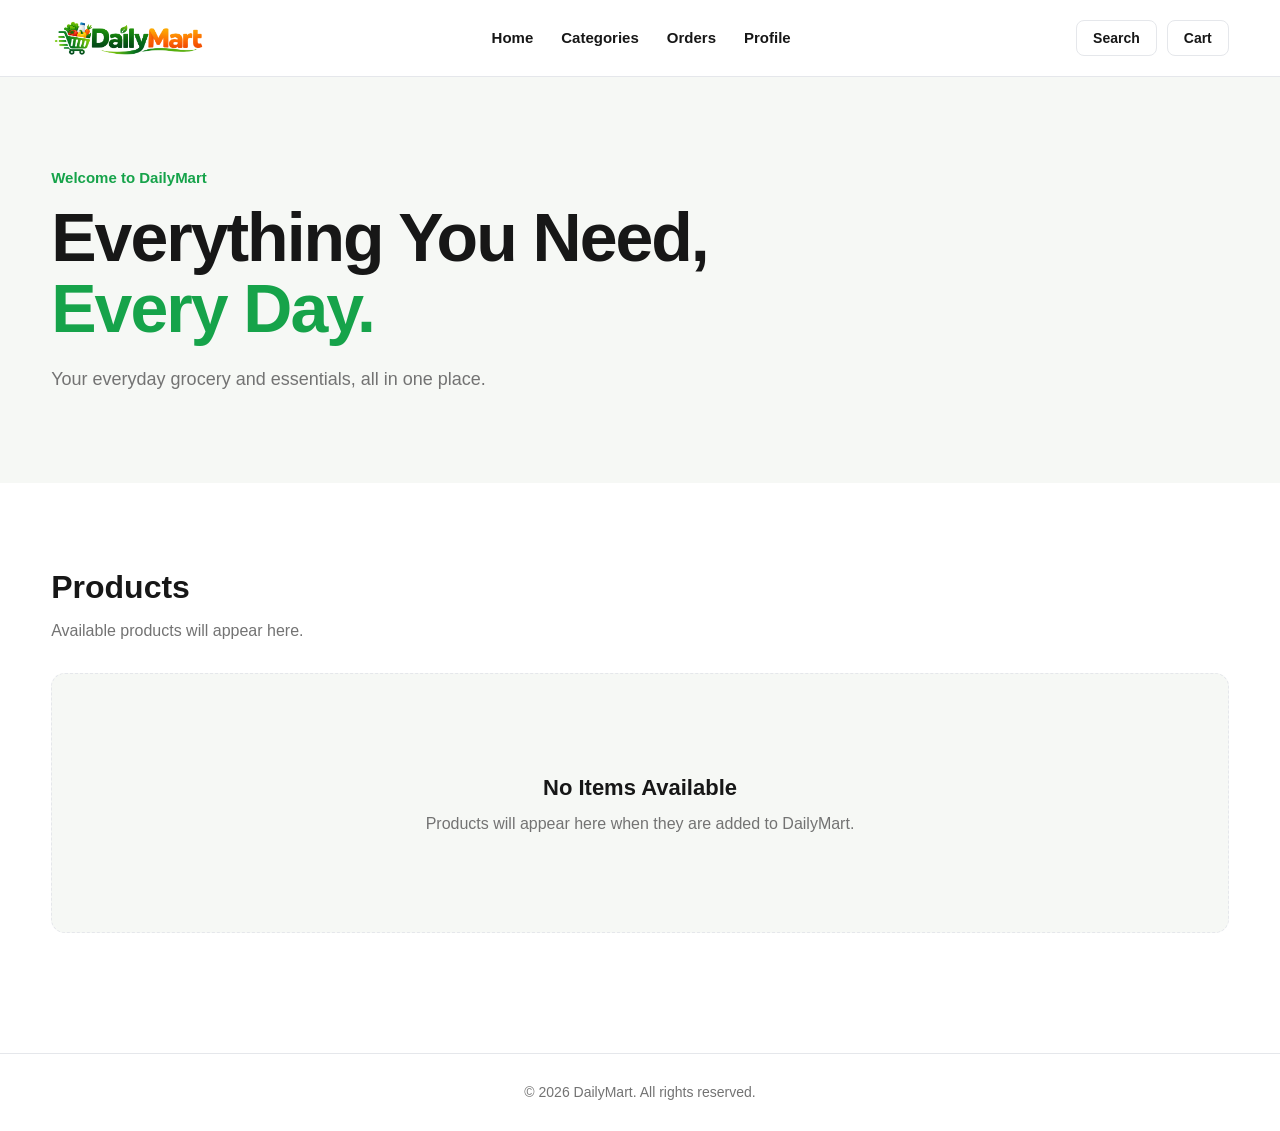
==== index.html @ ce4be742 "Day 1 Part 1 - DailyMart customer frontend setup" ====
<!DOCTYPE html>
<html lang="en">

<head>

    <meta charset="UTF-8">

    <meta
        name="viewport"
        content="width=device-width, initial-scale=1.0"
    >

    <meta
        name="description"
        content="DailyMart - Your daily grocery and essentials store."
    >

    <title>DailyMart</title>

    <link rel="stylesheet" href="css/style.css">

</head>

<body>

    <!-- HEADER -->

    <header class="site-header">

        <div class="container header-container">

            <a
                href="index.html"
                class="logo-link"
                aria-label="DailyMart Home"
            >

                <img
                    src="assets/images/dailymart-logo.png"
                    alt="DailyMart"
                    class="logo-image"
                >

            </a>


            <nav
                class="main-navigation"
                aria-label="Main Navigation"
            >

                <a href="index.html">Home</a>

                <a href="#">Categories</a>

                <a href="#">Orders</a>

                <a href="#">Profile</a>

            </nav>


            <div class="header-actions">

                <button
                    type="button"
                    class="header-button"
                >
                    Search
                </button>


                <button
                    type="button"
                    class="header-button"
                >
                    Cart
                </button>

            </div>

        </div>

    </header>


    <!-- MAIN -->

    <main>

        <section class="welcome-section">

            <div class="container welcome-content">

                <p class="welcome-label">
                    Welcome to DailyMart
                </p>


                <h1>

                    Everything You Need,

                    <span>
                        Every Day.
                    </span>

                </h1>


                <p class="welcome-text">

                    Your everyday grocery and essentials,
                    all in one place.

                </p>

            </div>

        </section>


        <!-- PRODUCTS -->

        <section class="products-section">

            <div class="container">

                <div class="section-heading">

                    <h2>
                        Products
                    </h2>

                    <p>
                        Available products will appear here.
                    </p>

                </div>


                <div class="empty-products">

                    <h3>
                        No Items Available
                    </h3>


                    <p>

                        Products will appear here
                        when they are added to DailyMart.

                    </p>

                </div>

            </div>

        </section>

    </main>


    <!-- FOOTER -->

    <footer class="site-footer">

        <div class="container">

            <p>
                © 2026 DailyMart. All rights reserved.
            </p>

        </div>

    </footer>


    <script src="js/main.js"></script>

</body>

</html>
---- css/style.css ----
/* =========================================
   DAILYMart
   CUSTOMER FRONTEND
   DAY 1 - PART 1
========================================= */


/* RESET */

* {
    margin: 0;
    padding: 0;
    box-sizing: border-box;
}


/* ROOT */

:root {

    --primary-color: #16a34a;

    --primary-dark: #15803d;

    --text-color: #171717;

    --secondary-text: #737373;

    --background-color: #ffffff;

    --light-background: #f6f8f5;

    --border-color: #e5e7eb;

    --white: #ffffff;

}


/* BODY */

body {

    font-family:
        Arial,
        Helvetica,
        sans-serif;

    background:
        var(--background-color);

    color:
        var(--text-color);

    line-height: 1.5;

}


/* CONTAINER */

.container {

    width: min(1200px, 92%);

    margin: 0 auto;

}


/* HEADER */

.site-header {

    width: 100%;

    background:
        var(--white);

    border-bottom:
        1px solid
        var(--border-color);

}


.header-container {

    min-height: 76px;

    display: flex;

    align-items: center;

    justify-content: space-between;

    gap: 30px;

}


/* LOGO */

.logo-link {

    display: flex;

    align-items: center;

    text-decoration: none;

}


.logo-image {

    display: block;

    width: 155px;

    height: auto;

    max-height: 52px;

    object-fit: contain;

}


/* NAVIGATION */

.main-navigation {

    display: flex;

    align-items: center;

    gap: 28px;

}


.main-navigation a {

    color:
        var(--text-color);

    text-decoration: none;

    font-size: 15px;

    font-weight: 600;

    transition:
        color 0.2s ease;

}


.main-navigation a:hover {

    color:
        var(--primary-color);

}


/* HEADER ACTIONS */

.header-actions {

    display: flex;

    align-items: center;

    gap: 10px;

}


.header-button {

    border:
        1px solid
        var(--border-color);

    background:
        var(--white);

    color:
        var(--text-color);

    padding:
        9px 16px;

    border-radius: 8px;

    font-size: 14px;

    font-weight: 600;

    cursor: pointer;

}


.header-button:hover {

    border-color:
        var(--primary-color);

    color:
        var(--primary-color);

}


/* WELCOME */

.welcome-section {

    background:
        var(--light-background);

    padding:
        90px 0;

}


.welcome-content {

    display: flex;

    flex-direction: column;

    align-items: flex-start;

}


.welcome-label {

    color:
        var(--primary-color);

    font-size: 15px;

    font-weight: 700;

    margin-bottom: 12px;

}


.welcome-section h1 {

    max-width: 760px;

    font-size:
        clamp(38px, 6vw, 68px);

    line-height: 1.05;

    letter-spacing: -2px;

    margin-bottom: 22px;

}


.welcome-section h1 span {

    color:
        var(--primary-color);

}


.welcome-text {

    max-width: 600px;

    color:
        var(--secondary-text);

    font-size: 18px;

}


/* PRODUCTS */

.products-section {

    padding:
        80px 0;

}


.section-heading {

    margin-bottom: 30px;

}


.section-heading h2 {

    font-size: 32px;

    margin-bottom: 8px;

}


.section-heading p {

    color:
        var(--secondary-text);

}


/* EMPTY PRODUCTS */

.empty-products {

    min-height: 260px;

    display: flex;

    flex-direction: column;

    align-items: center;

    justify-content: center;

    text-align: center;

    border:
        1px dashed
        var(--border-color);

    border-radius: 14px;

    background:
        var(--light-background);

    padding: 40px;

}


.empty-products h3 {

    font-size: 22px;

    margin-bottom: 8px;

}


.empty-products p {

    color:
        var(--secondary-text);

    max-width: 500px;

}


/* FOOTER */

.site-footer {

    margin-top: 40px;

    padding:
        28px 0;

    border-top:
        1px solid
        var(--border-color);

    text-align: center;

    color:
        var(--secondary-text);

    font-size: 14px;

}


/* TABLET */

@media (max-width: 800px) {

    .header-container {

        flex-wrap: wrap;

        padding:
            14px 0;

    }


    .main-navigation {

        order: 3;

        width: 100%;

        justify-content: center;

        gap: 20px;

    }


    .welcome-section {

        padding:
            65px 0;

    }


    .welcome-section h1 {

        letter-spacing: -1px;

    }

}


/* MOBILE */

@media (max-width: 500px) {

    .header-container {

        gap: 15px;

    }


    .logo-image {

        width: 125px;

        max-height: 45px;

    }


    .header-actions {

        gap: 6px;

    }


    .header-button {

        padding:
            8px 11px;

    }


    .main-navigation {

        gap: 14px;

        justify-content:
            flex-start;

        overflow-x: auto;

    }


    .main-navigation a {

        font-size: 14px;

        white-space: nowrap;

    }


    .welcome-section {

        padding:
            55px 0;

    }


    .welcome-section h1 {

        font-size: 40px;

    }


    .welcome-text {

        font-size: 16px;

    }


    .products-section {

        padding:
            55px 0;

    }

}
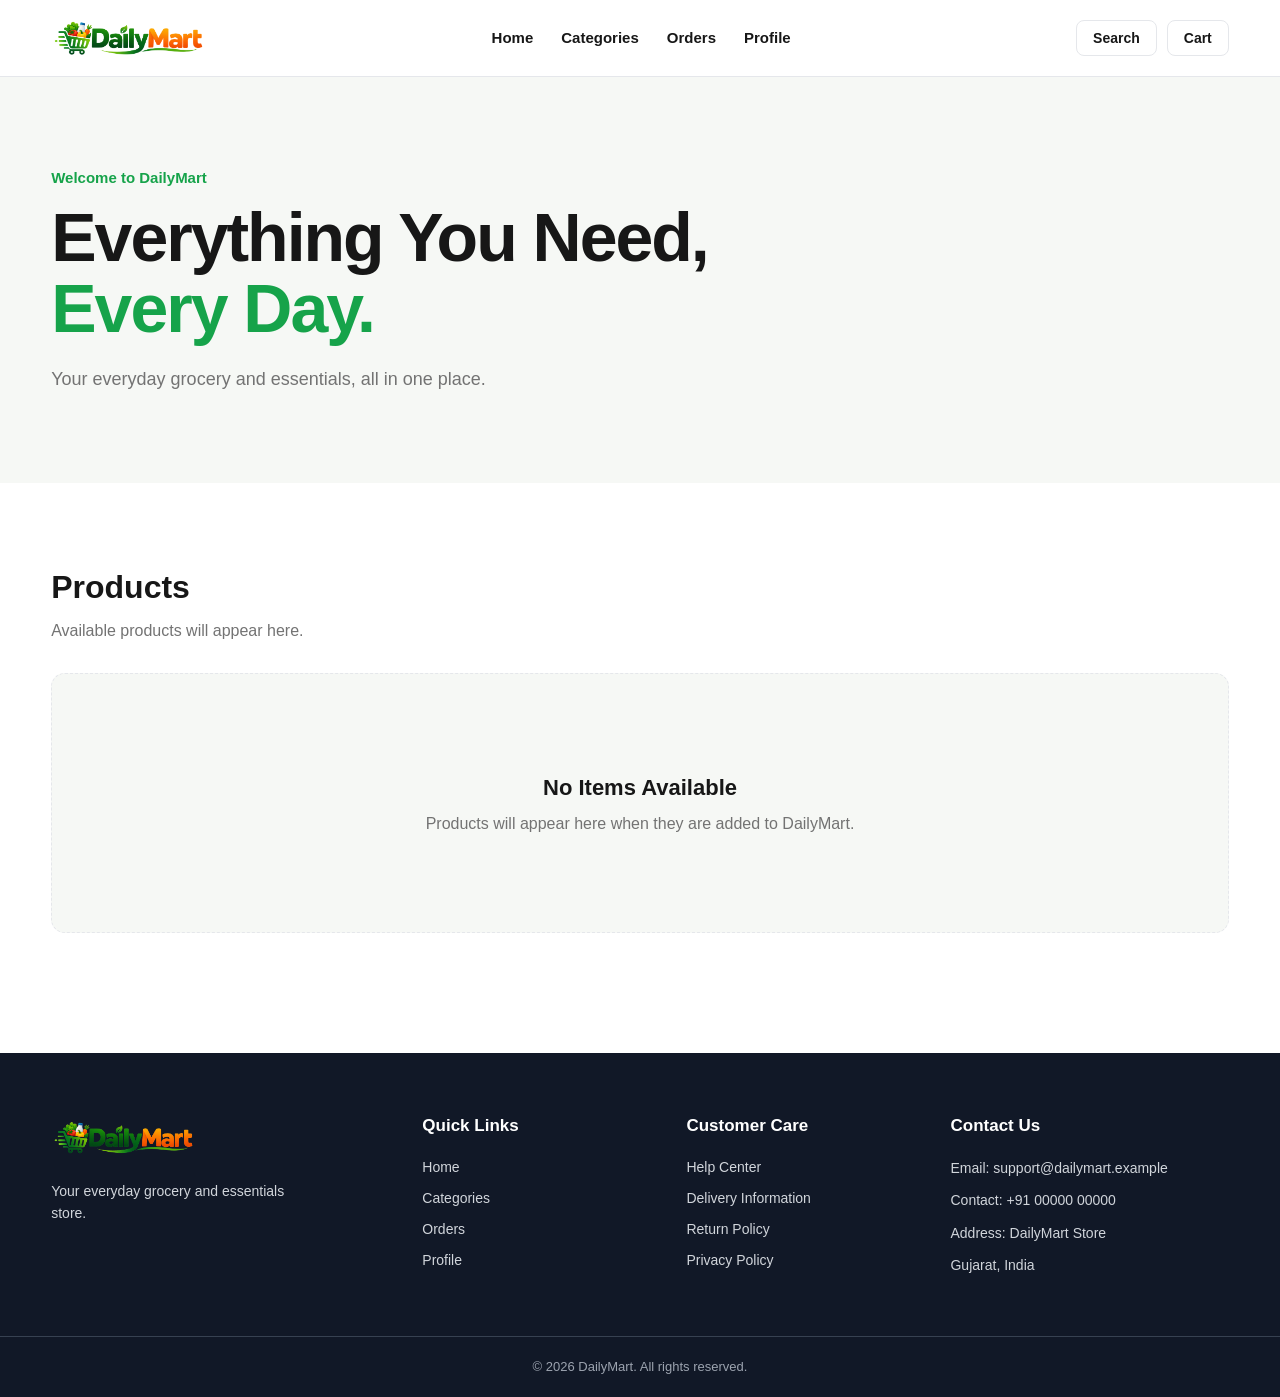
==== commit 0d0dc7e8: "Day 1 Part 2 - Common header and footer" ====
--- a/index.html
+++ b/index.html
@@ -23,11 +23,15 @@
 
 <body>
 
-    <!-- HEADER -->
+    <!-- =================================
+         HEADER
+    ================================== -->
 
     <header class="site-header">
 
         <div class="container header-container">
+
+            <!-- DailyMart Logo -->
 
             <a
                 href="index.html"
@@ -44,21 +48,33 @@
             </a>
 
 
+            <!-- Navigation -->
+
             <nav
                 class="main-navigation"
                 aria-label="Main Navigation"
             >
 
-                <a href="index.html">Home</a>
-
-                <a href="#">Categories</a>
-
-                <a href="#">Orders</a>
-
-                <a href="#">Profile</a>
+                <a href="index.html">
+                    Home
+                </a>
+
+                <a href="#">
+                    Categories
+                </a>
+
+                <a href="#">
+                    Orders
+                </a>
+
+                <a href="#">
+                    Profile
+                </a>
 
             </nav>
 
+
+            <!-- Header Actions -->
 
             <div class="header-actions">
 
@@ -84,9 +100,13 @@
     </header>
 
 
-    <!-- MAIN -->
+    <!-- =================================
+         MAIN CONTENT
+    ================================== -->
 
     <main>
+
+        <!-- Welcome Section -->
 
         <section class="welcome-section">
 
@@ -120,7 +140,7 @@
         </section>
 
 
-        <!-- PRODUCTS -->
+        <!-- Products Section -->
 
         <section class="products-section">
 
@@ -139,6 +159,8 @@
                 </div>
 
 
+                <!-- Empty Product State -->
+
                 <div class="empty-products">
 
                     <h3>
@@ -162,18 +184,156 @@
     </main>
 
 
-    <!-- FOOTER -->
+    <!-- =================================
+         FOOTER
+    ================================== -->
 
     <footer class="site-footer">
 
-        <div class="container">
-
-            <p>
-                © 2026 DailyMart. All rights reserved.
-            </p>
+        <div class="container footer-container">
+
+
+            <!-- Footer Brand -->
+
+            <div class="footer-brand">
+
+                <a
+                    href="index.html"
+                    class="footer-logo-link"
+                >
+
+                    <img
+                        src="assets/images/dailymart-logo.png"
+                        alt="DailyMart"
+                        class="footer-logo-image"
+                    >
+
+                </a>
+
+
+                <p>
+
+                    Your everyday grocery and
+                    essentials store.
+
+                </p>
+
+            </div>
+
+
+            <!-- Quick Links -->
+
+            <div class="footer-column">
+
+                <h3>
+                    Quick Links
+                </h3>
+
+
+                <a href="index.html">
+                    Home
+                </a>
+
+
+                <a href="#">
+                    Categories
+                </a>
+
+
+                <a href="#">
+                    Orders
+                </a>
+
+
+                <a href="#">
+                    Profile
+                </a>
+
+            </div>
+
+
+            <!-- Customer Care -->
+
+            <div class="footer-column">
+
+                <h3>
+                    Customer Care
+                </h3>
+
+
+                <a href="#">
+                    Help Center
+                </a>
+
+
+                <a href="#">
+                    Delivery Information
+                </a>
+
+
+                <a href="#">
+                    Return Policy
+                </a>
+
+
+                <a href="#">
+                    Privacy Policy
+                </a>
+
+            </div>
+
+
+            <!-- Contact -->
+
+            <div class="footer-column">
+
+                <h3>
+                    Contact Us
+                </h3>
+
+
+                <p>
+                    Email:
+                    support@dailymart.example
+                </p>
+
+
+                <p>
+                    Contact:
+                    +91 00000 00000
+                </p>
+
+
+                <p>
+                    Address:
+                    DailyMart Store
+                </p>
+
+
+                <p>
+                    Gujarat, India
+                </p>
+
+            </div>
 
         </div>
 
+
+        <!-- Footer Bottom -->
+
+        <div class="footer-bottom">
+
+            <div class="container">
+
+                <p>
+                    © 2026 DailyMart.
+                    All rights reserved.
+                </p>
+
+            </div>
+
+        </div>
+
     </footer>
 
 
--- a/css/style.css
+++ b/css/style.css
@@ -1,11 +1,13 @@
 /* =========================================
    DAILYMart
    CUSTOMER FRONTEND
-   DAY 1 - PART 1
-========================================= */
-
-
-/* RESET */
+   DAY 1 - PART 2
+========================================= */
+
+
+/* =========================================
+   RESET
+========================================= */
 
 * {
     margin: 0;
@@ -14,7 +16,9 @@
 }
 
 
-/* ROOT */
+/* =========================================
+   ROOT VARIABLES
+========================================= */
 
 :root {
 
@@ -34,10 +38,18 @@
 
     --white: #ffffff;
 
-}
-
-
-/* BODY */
+    --footer-background: #111827;
+
+    --footer-text: #d1d5db;
+
+    --footer-border: #374151;
+
+}
+
+
+/* =========================================
+   BODY
+========================================= */
 
 body {
 
@@ -57,7 +69,9 @@
 }
 
 
-/* CONTAINER */
+/* =========================================
+   CONTAINER
+========================================= */
 
 .container {
 
@@ -68,7 +82,9 @@
 }
 
 
-/* HEADER */
+/* =========================================
+   HEADER
+========================================= */
 
 .site-header {
 
@@ -99,7 +115,9 @@
 }
 
 
-/* LOGO */
+/* =========================================
+   HEADER LOGO
+========================================= */
 
 .logo-link {
 
@@ -127,7 +145,9 @@
 }
 
 
-/* NAVIGATION */
+/* =========================================
+   NAVIGATION
+========================================= */
 
 .main-navigation {
 
@@ -165,7 +185,9 @@
 }
 
 
-/* HEADER ACTIONS */
+/* =========================================
+   HEADER ACTIONS
+========================================= */
 
 .header-actions {
 
@@ -193,13 +215,20 @@
     padding:
         9px 16px;
 
-    border-radius: 8px;
-
-    font-size: 14px;
-
-    font-weight: 600;
-
-    cursor: pointer;
+    border-radius:
+        8px;
+
+    font-size:
+        14px;
+
+    font-weight:
+        600;
+
+    cursor:
+        pointer;
+
+    transition:
+        0.2s ease;
 
 }
 
@@ -215,7 +244,9 @@
 }
 
 
-/* WELCOME */
+/* =========================================
+   WELCOME SECTION
+========================================= */
 
 .welcome-section {
 
@@ -230,11 +261,14 @@
 
 .welcome-content {
 
-    display: flex;
-
-    flex-direction: column;
-
-    align-items: flex-start;
+    display:
+        flex;
+
+    flex-direction:
+        column;
+
+    align-items:
+        flex-start;
 
 }
 
@@ -244,27 +278,34 @@
     color:
         var(--primary-color);
 
-    font-size: 15px;
-
-    font-weight: 700;
-
-    margin-bottom: 12px;
+    font-size:
+        15px;
+
+    font-weight:
+        700;
+
+    margin-bottom:
+        12px;
 
 }
 
 
 .welcome-section h1 {
 
-    max-width: 760px;
+    max-width:
+        760px;
 
     font-size:
         clamp(38px, 6vw, 68px);
 
-    line-height: 1.05;
-
-    letter-spacing: -2px;
-
-    margin-bottom: 22px;
+    line-height:
+        1.05;
+
+    letter-spacing:
+        -2px;
+
+    margin-bottom:
+        22px;
 
 }
 
@@ -279,17 +320,21 @@
 
 .welcome-text {
 
-    max-width: 600px;
+    max-width:
+        600px;
 
     color:
         var(--secondary-text);
 
-    font-size: 18px;
-
-}
-
-
-/* PRODUCTS */
+    font-size:
+        18px;
+
+}
+
+
+/* =========================================
+   PRODUCTS SECTION
+========================================= */
 
 .products-section {
 
@@ -301,16 +346,19 @@
 
 .section-heading {
 
-    margin-bottom: 30px;
+    margin-bottom:
+        30px;
 
 }
 
 
 .section-heading h2 {
 
-    font-size: 32px;
-
-    margin-bottom: 8px;
+    font-size:
+        32px;
+
+    margin-bottom:
+        8px;
 
 }
 
@@ -323,41 +371,53 @@
 }
 
 
-/* EMPTY PRODUCTS */
+/* =========================================
+   EMPTY PRODUCTS
+========================================= */
 
 .empty-products {
 
-    min-height: 260px;
-
-    display: flex;
-
-    flex-direction: column;
-
-    align-items: center;
-
-    justify-content: center;
-
-    text-align: center;
+    min-height:
+        260px;
+
+    display:
+        flex;
+
+    flex-direction:
+        column;
+
+    align-items:
+        center;
+
+    justify-content:
+        center;
+
+    text-align:
+        center;
 
     border:
         1px dashed
         var(--border-color);
 
-    border-radius: 14px;
+    border-radius:
+        14px;
 
     background:
         var(--light-background);
 
-    padding: 40px;
+    padding:
+        40px;
 
 }
 
 
 .empty-products h3 {
 
-    font-size: 22px;
-
-    margin-bottom: 8px;
+    font-size:
+        22px;
+
+    margin-bottom:
+        8px;
 
 }
 
@@ -367,41 +427,244 @@
     color:
         var(--secondary-text);
 
-    max-width: 500px;
-
-}
-
-
-/* FOOTER */
+    max-width:
+        500px;
+
+}
+
+
+/* =========================================
+   FOOTER
+========================================= */
 
 .site-footer {
 
-    margin-top: 40px;
+    margin-top:
+        40px;
+
+    background:
+        var(--footer-background);
+
+    color:
+        var(--white);
+
+}
+
+
+/* =========================================
+   FOOTER MAIN
+========================================= */
+
+.footer-container {
+
+    display:
+        grid;
+
+    grid-template-columns:
+        1.5fr 1fr 1fr 1.3fr;
+
+    gap:
+        50px;
 
     padding:
-        28px 0;
+        60px 0;
+
+}
+
+
+/* =========================================
+   FOOTER BRAND
+========================================= */
+
+.footer-brand {
+
+    display:
+        flex;
+
+    flex-direction:
+        column;
+
+    align-items:
+        flex-start;
+
+}
+
+
+.footer-logo-link {
+
+    display:
+        inline-flex;
+
+    margin-bottom:
+        18px;
+
+}
+
+
+.footer-logo-image {
+
+    width:
+        145px;
+
+    height:
+        auto;
+
+    max-height:
+        52px;
+
+    object-fit:
+        contain;
+
+}
+
+
+.footer-brand p {
+
+    max-width:
+        270px;
+
+    color:
+        var(--footer-text);
+
+    font-size:
+        14px;
+
+    line-height:
+        1.6;
+
+}
+
+
+/* =========================================
+   FOOTER COLUMNS
+========================================= */
+
+.footer-column {
+
+    display:
+        flex;
+
+    flex-direction:
+        column;
+
+    align-items:
+        flex-start;
+
+    gap:
+        10px;
+
+}
+
+
+.footer-column h3 {
+
+    font-size:
+        17px;
+
+    margin-bottom:
+        8px;
+
+}
+
+
+.footer-column a {
+
+    color:
+        var(--footer-text);
+
+    text-decoration:
+        none;
+
+    font-size:
+        14px;
+
+    transition:
+        color 0.2s ease;
+
+}
+
+
+.footer-column a:hover {
+
+    color:
+        var(--white);
+
+}
+
+
+.footer-column p {
+
+    color:
+        var(--footer-text);
+
+    font-size:
+        14px;
+
+    line-height:
+        1.6;
+
+}
+
+
+/* =========================================
+   FOOTER BOTTOM
+========================================= */
+
+.footer-bottom {
 
     border-top:
         1px solid
-        var(--border-color);
-
-    text-align: center;
-
-    color:
-        var(--secondary-text);
-
-    font-size: 14px;
-
-}
-
-
-/* TABLET */
+        var(--footer-border);
+
+    padding:
+        20px 0;
+
+}
+
+
+.footer-bottom p {
+
+    color:
+        #9ca3af;
+
+    font-size:
+        13px;
+
+    text-align:
+        center;
+
+}
+
+
+/* =========================================
+   TABLET FOOTER
+========================================= */
+
+@media (max-width: 900px) {
+
+    .footer-container {
+
+        grid-template-columns:
+            1fr 1fr;
+
+        gap:
+            40px;
+
+    }
+
+}
+
+
+/* =========================================
+   TABLET HEADER
+========================================= */
 
 @media (max-width: 800px) {
 
     .header-container {
 
-        flex-wrap: wrap;
+        flex-wrap:
+            wrap;
 
         padding:
             14px 0;
@@ -411,13 +674,17 @@
 
     .main-navigation {
 
-        order: 3;
-
-        width: 100%;
-
-        justify-content: center;
-
-        gap: 20px;
+        order:
+            3;
+
+        width:
+            100%;
+
+        justify-content:
+            center;
+
+        gap:
+            20px;
 
     }
 
@@ -432,36 +699,43 @@
 
     .welcome-section h1 {
 
-        letter-spacing: -1px;
-
-    }
-
-}
-
-
-/* MOBILE */
+        letter-spacing:
+            -1px;
+
+    }
+
+}
+
+
+/* =========================================
+   MOBILE
+========================================= */
 
 @media (max-width: 500px) {
 
     .header-container {
 
-        gap: 15px;
+        gap:
+            15px;
 
     }
 
 
     .logo-image {
 
-        width: 125px;
-
-        max-height: 45px;
+        width:
+            125px;
+
+        max-height:
+            45px;
 
     }
 
 
     .header-actions {
 
-        gap: 6px;
+        gap:
+            6px;
 
     }
 
@@ -476,21 +750,25 @@
 
     .main-navigation {
 
-        gap: 14px;
+        gap:
+            14px;
 
         justify-content:
             flex-start;
 
-        overflow-x: auto;
+        overflow-x:
+            auto;
 
     }
 
 
     .main-navigation a {
 
-        font-size: 14px;
-
-        white-space: nowrap;
+        font-size:
+            14px;
+
+        white-space:
+            nowrap;
 
     }
 
@@ -505,14 +783,16 @@
 
     .welcome-section h1 {
 
-        font-size: 40px;
+        font-size:
+            40px;
 
     }
 
 
     .welcome-text {
 
-        font-size: 16px;
+        font-size:
+            16px;
 
     }
 
@@ -524,4 +804,18 @@
 
     }
 
+
+    .footer-container {
+
+        grid-template-columns:
+            1fr;
+
+        gap:
+            35px;
+
+        padding:
+            45px 0;
+
+    }
+
 }
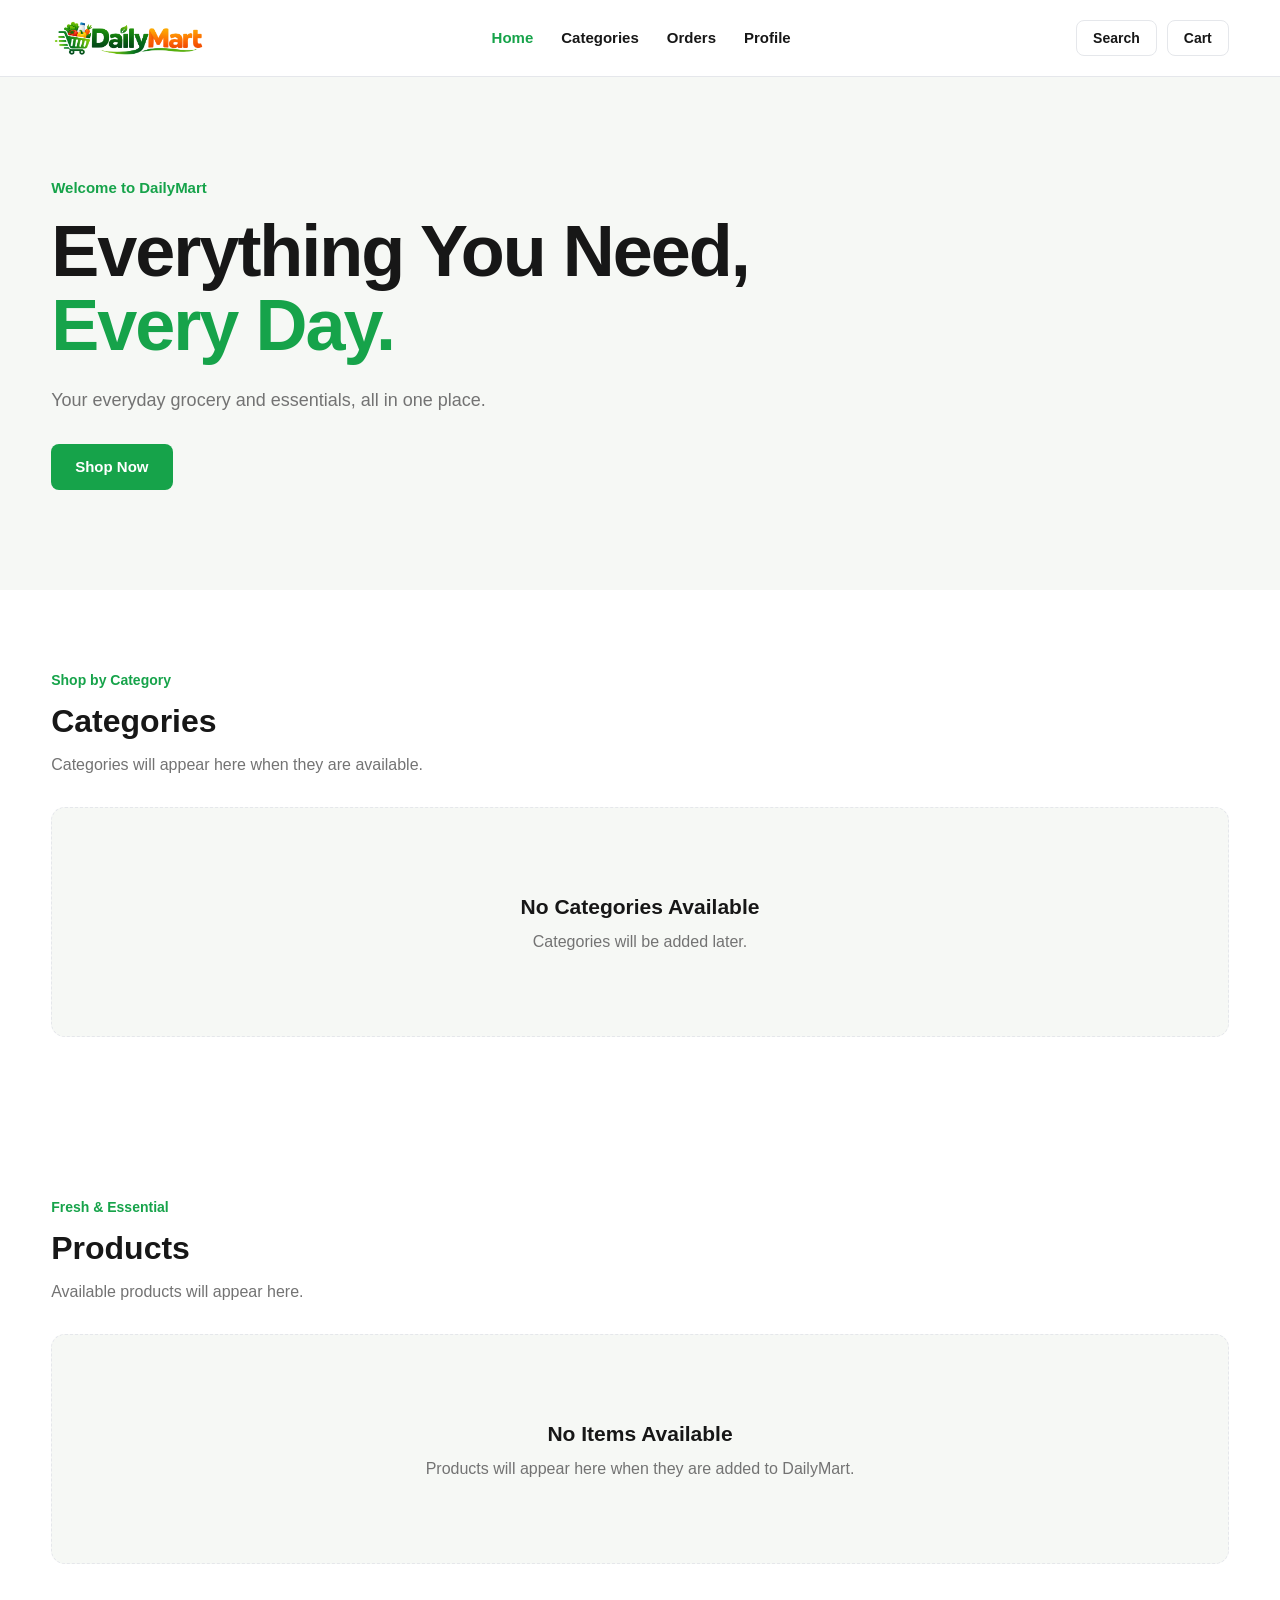
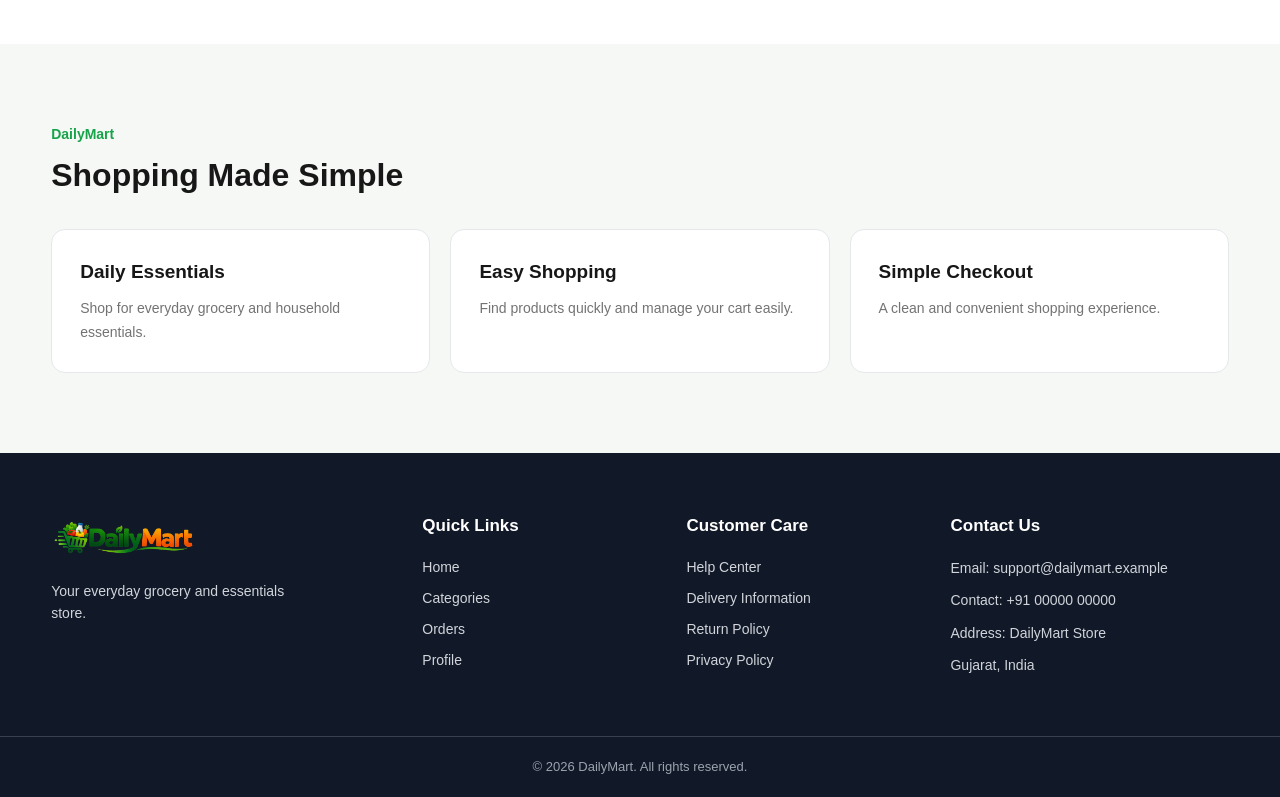
==== commit 213679ea: "Day 1 Part 3 - DailyMart homepage foundation" ====
--- a/index.html
+++ b/index.html
@@ -30,8 +30,6 @@
     <header class="site-header">
 
         <div class="container header-container">
-
-            <!-- DailyMart Logo -->
 
             <a
                 href="index.html"
@@ -48,14 +46,15 @@
             </a>
 
 
-            <!-- Navigation -->
-
             <nav
                 class="main-navigation"
                 aria-label="Main Navigation"
             >
 
-                <a href="index.html">
+                <a
+                    href="index.html"
+                    class="active"
+                >
                     Home
                 </a>
 
@@ -73,8 +72,6 @@
 
             </nav>
 
-
-            <!-- Header Actions -->
 
             <div class="header-actions">
 
@@ -101,52 +98,123 @@
 
 
     <!-- =================================
-         MAIN CONTENT
+         MAIN
     ================================== -->
 
     <main>
 
-        <!-- Welcome Section -->
-
-        <section class="welcome-section">
-
-            <div class="container welcome-content">
-
-                <p class="welcome-label">
-                    Welcome to DailyMart
-                </p>
-
-
-                <h1>
-
-                    Everything You Need,
-
-                    <span>
-                        Every Day.
-                    </span>
-
-                </h1>
-
-
-                <p class="welcome-text">
-
-                    Your everyday grocery and essentials,
-                    all in one place.
-
-                </p>
+        <!-- HERO -->
+
+        <section class="hero-section">
+
+            <div class="container hero-container">
+
+                <div class="hero-content">
+
+                    <p class="hero-label">
+                        Welcome to DailyMart
+                    </p>
+
+
+                    <h1>
+
+                        Everything You Need,
+
+                        <span>
+                            Every Day.
+                        </span>
+
+                    </h1>
+
+
+                    <p class="hero-description">
+
+                        Your everyday grocery and essentials,
+                        all in one place.
+
+                    </p>
+
+
+                    <div class="hero-actions">
+
+                        <a
+                            href="#products"
+                            class="primary-button"
+                        >
+                            Shop Now
+                        </a>
+
+                    </div>
+
+                </div>
 
             </div>
 
         </section>
 
 
-        <!-- Products Section -->
-
-        <section class="products-section">
+        <!-- =================================
+             CATEGORIES
+        ================================== -->
+
+        <section
+            class="categories-section"
+            id="categories"
+        >
 
             <div class="container">
 
                 <div class="section-heading">
+
+                    <p class="section-label">
+                        Shop by Category
+                    </p>
+
+                    <h2>
+                        Categories
+                    </h2>
+
+                    <p>
+                        Categories will appear here
+                        when they are available.
+                    </p>
+
+                </div>
+
+
+                <div class="empty-section">
+
+                    <h3>
+                        No Categories Available
+                    </h3>
+
+                    <p>
+                        Categories will be added later.
+                    </p>
+
+                </div>
+
+            </div>
+
+        </section>
+
+
+        <!-- =================================
+             PRODUCTS
+        ================================== -->
+
+        <section
+            class="products-section"
+            id="products"
+        >
+
+            <div class="container">
+
+                <div class="section-heading">
+
+                    <p class="section-label">
+                        Fresh &amp; Essential
+                    </p>
 
                     <h2>
                         Products
@@ -159,21 +227,87 @@
                 </div>
 
 
-                <!-- Empty Product State -->
-
-                <div class="empty-products">
+                <div class="empty-section">
 
                     <h3>
                         No Items Available
                     </h3>
 
-
                     <p>
-
                         Products will appear here
                         when they are added to DailyMart.
-
-                    </p>
+                    </p>
+
+                </div>
+
+            </div>
+
+        </section>
+
+
+        <!-- =================================
+             WHY DAILYMART
+        ================================== -->
+
+        <section class="features-section">
+
+            <div class="container">
+
+                <div class="section-heading">
+
+                    <p class="section-label">
+                        DailyMart
+                    </p>
+
+                    <h2>
+                        Shopping Made Simple
+                    </h2>
+
+                </div>
+
+
+                <div class="features-grid">
+
+                    <article class="feature-card">
+
+                        <h3>
+                            Daily Essentials
+                        </h3>
+
+                        <p>
+                            Shop for everyday grocery
+                            and household essentials.
+                        </p>
+
+                    </article>
+
+
+                    <article class="feature-card">
+
+                        <h3>
+                            Easy Shopping
+                        </h3>
+
+                        <p>
+                            Find products quickly and
+                            manage your cart easily.
+                        </p>
+
+                    </article>
+
+
+                    <article class="feature-card">
+
+                        <h3>
+                            Simple Checkout
+                        </h3>
+
+                        <p>
+                            A clean and convenient
+                            shopping experience.
+                        </p>
+
+                    </article>
 
                 </div>
 
@@ -191,9 +325,6 @@
     <footer class="site-footer">
 
         <div class="container footer-container">
-
-
-            <!-- Footer Brand -->
 
             <div class="footer-brand">
 
@@ -212,16 +343,12 @@
 
 
                 <p>
-
                     Your everyday grocery and
                     essentials store.
-
-                </p>
-
-            </div>
-
-
-            <!-- Quick Links -->
+                </p>
+
+            </div>
+
 
             <div class="footer-column">
 
@@ -229,30 +356,24 @@
                     Quick Links
                 </h3>
 
-
                 <a href="index.html">
                     Home
                 </a>
 
-
-                <a href="#">
+                <a href="#categories">
                     Categories
                 </a>
 
-
                 <a href="#">
                     Orders
                 </a>
 
-
                 <a href="#">
                     Profile
                 </a>
 
             </div>
 
-
-            <!-- Customer Care -->
 
             <div class="footer-column">
 
@@ -260,30 +381,24 @@
                     Customer Care
                 </h3>
 
-
                 <a href="#">
                     Help Center
                 </a>
 
-
                 <a href="#">
                     Delivery Information
                 </a>
 
-
                 <a href="#">
                     Return Policy
                 </a>
 
-
                 <a href="#">
                     Privacy Policy
                 </a>
 
             </div>
 
-
-            <!-- Contact -->
 
             <div class="footer-column">
 
@@ -291,25 +406,21 @@
                     Contact Us
                 </h3>
 
-
                 <p>
                     Email:
                     support@dailymart.example
                 </p>
 
-
                 <p>
                     Contact:
                     +91 00000 00000
                 </p>
 
-
                 <p>
                     Address:
                     DailyMart Store
                 </p>
 
-
                 <p>
                     Gujarat, India
                 </p>
@@ -318,8 +429,6 @@
 
         </div>
 
-
-        <!-- Footer Bottom -->
 
         <div class="footer-bottom">
 
--- a/css/style.css
+++ b/css/style.css
@@ -1,13 +1,11 @@
 /* =========================================
    DAILYMart
    CUSTOMER FRONTEND
-   DAY 1 - PART 2
+   DAY 1 - PART 3
 ========================================= */
 
 
-/* =========================================
-   RESET
-========================================= */
+/* RESET */
 
 * {
     margin: 0;
@@ -16,9 +14,7 @@
 }
 
 
-/* =========================================
-   ROOT VARIABLES
-========================================= */
+/* ROOT */
 
 :root {
 
@@ -47,9 +43,7 @@
 }
 
 
-/* =========================================
-   BODY
-========================================= */
+/* BODY */
 
 body {
 
@@ -69,15 +63,15 @@
 }
 
 
-/* =========================================
-   CONTAINER
-========================================= */
+/* CONTAINER */
 
 .container {
 
-    width: min(1200px, 92%);
-
-    margin: 0 auto;
+    width:
+        min(1200px, 92%);
+
+    margin:
+        0 auto;
 
 }
 
@@ -102,60 +96,70 @@
 
 .header-container {
 
-    min-height: 76px;
-
-    display: flex;
-
-    align-items: center;
-
-    justify-content: space-between;
-
-    gap: 30px;
-
-}
-
-
-/* =========================================
-   HEADER LOGO
-========================================= */
+    min-height:
+        76px;
+
+    display:
+        flex;
+
+    align-items:
+        center;
+
+    justify-content:
+        space-between;
+
+    gap:
+        30px;
+
+}
+
 
 .logo-link {
 
-    display: flex;
-
-    align-items: center;
-
-    text-decoration: none;
+    display:
+        flex;
+
+    align-items:
+        center;
+
+    text-decoration:
+        none;
 
 }
 
 
 .logo-image {
 
-    display: block;
-
-    width: 155px;
-
-    height: auto;
-
-    max-height: 52px;
-
-    object-fit: contain;
-
-}
-
-
-/* =========================================
-   NAVIGATION
-========================================= */
+    display:
+        block;
+
+    width:
+        155px;
+
+    height:
+        auto;
+
+    max-height:
+        52px;
+
+    object-fit:
+        contain;
+
+}
+
+
+/* NAVIGATION */
 
 .main-navigation {
 
-    display: flex;
-
-    align-items: center;
-
-    gap: 28px;
+    display:
+        flex;
+
+    align-items:
+        center;
+
+    gap:
+        28px;
 
 }
 
@@ -165,11 +169,14 @@
     color:
         var(--text-color);
 
-    text-decoration: none;
-
-    font-size: 15px;
-
-    font-weight: 600;
+    text-decoration:
+        none;
+
+    font-size:
+        15px;
+
+    font-weight:
+        600;
 
     transition:
         color 0.2s ease;
@@ -177,7 +184,8 @@
 }
 
 
-.main-navigation a:hover {
+.main-navigation a:hover,
+.main-navigation a.active {
 
     color:
         var(--primary-color);
@@ -185,17 +193,18 @@
 }
 
 
-/* =========================================
-   HEADER ACTIONS
-========================================= */
+/* HEADER ACTIONS */
 
 .header-actions {
 
-    display: flex;
-
-    align-items: center;
-
-    gap: 10px;
+    display:
+        flex;
+
+    align-items:
+        center;
+
+    gap:
+        10px;
 
 }
 
@@ -245,35 +254,40 @@
 
 
 /* =========================================
-   WELCOME SECTION
+   HERO
 ========================================= */
 
-.welcome-section {
+.hero-section {
 
     background:
         var(--light-background);
 
     padding:
-        90px 0;
-
-}
-
-
-.welcome-content {
+        100px 0;
+
+}
+
+
+.hero-container {
 
     display:
         flex;
 
-    flex-direction:
-        column;
-
     align-items:
-        flex-start;
-
-}
-
-
-.welcome-label {
+        center;
+
+}
+
+
+.hero-content {
+
+    max-width:
+        760px;
+
+}
+
+
+.hero-label {
 
     color:
         var(--primary-color);
@@ -285,32 +299,29 @@
         700;
 
     margin-bottom:
-        12px;
-
-}
-
-
-.welcome-section h1 {
-
-    max-width:
-        760px;
-
-    font-size:
-        clamp(38px, 6vw, 68px);
+        14px;
+
+}
+
+
+.hero-content h1 {
+
+    font-size:
+        clamp(42px, 6vw, 72px);
 
     line-height:
-        1.05;
+        1.04;
 
     letter-spacing:
         -2px;
 
     margin-bottom:
-        22px;
-
-}
-
-
-.welcome-section h1 span {
+        24px;
+
+}
+
+
+.hero-content h1 span {
 
     color:
         var(--primary-color);
@@ -318,10 +329,10 @@
 }
 
 
-.welcome-text {
+.hero-description {
 
     max-width:
-        600px;
+        620px;
 
     color:
         var(--secondary-text);
@@ -329,14 +340,79 @@
     font-size:
         18px;
 
+    margin-bottom:
+        30px;
+
+}
+
+
+.hero-actions {
+
+    display:
+        flex;
+
+    align-items:
+        center;
+
+}
+
+
+.primary-button {
+
+    display:
+        inline-flex;
+
+    align-items:
+        center;
+
+    justify-content:
+        center;
+
+    min-height:
+        46px;
+
+    padding:
+        0 24px;
+
+    border-radius:
+        8px;
+
+    background:
+        var(--primary-color);
+
+    color:
+        var(--white);
+
+    text-decoration:
+        none;
+
+    font-size:
+        15px;
+
+    font-weight:
+        700;
+
+    transition:
+        background-color 0.2s ease;
+
+}
+
+
+.primary-button:hover {
+
+    background:
+        var(--primary-dark);
+
 }
 
 
 /* =========================================
-   PRODUCTS SECTION
+   COMMON SECTION
 ========================================= */
 
-.products-section {
+.categories-section,
+.products-section,
+.features-section {
 
     padding:
         80px 0;
@@ -352,6 +428,23 @@
 }
 
 
+.section-label {
+
+    color:
+        var(--primary-color);
+
+    font-size:
+        14px;
+
+    font-weight:
+        700;
+
+    margin-bottom:
+        6px;
+
+}
+
+
 .section-heading h2 {
 
     font-size:
@@ -363,7 +456,7 @@
 }
 
 
-.section-heading p {
+.section-heading > p:last-child {
 
     color:
         var(--secondary-text);
@@ -372,13 +465,13 @@
 
 
 /* =========================================
-   EMPTY PRODUCTS
+   EMPTY SECTION
 ========================================= */
 
-.empty-products {
+.empty-section {
 
     min-height:
-        260px;
+        230px;
 
     display:
         flex;
@@ -411,10 +504,10 @@
 }
 
 
-.empty-products h3 {
-
-    font-size:
-        22px;
+.empty-section h3 {
+
+    font-size:
+        21px;
 
     margin-bottom:
         8px;
@@ -422,13 +515,82 @@
 }
 
 
-.empty-products p {
-
-    color:
-        var(--secondary-text);
+.empty-section p {
 
     max-width:
         500px;
+
+    color:
+        var(--secondary-text);
+
+}
+
+
+/* =========================================
+   FEATURES
+========================================= */
+
+.features-section {
+
+    background:
+        var(--light-background);
+
+}
+
+
+.features-grid {
+
+    display:
+        grid;
+
+    grid-template-columns:
+        repeat(3, 1fr);
+
+    gap:
+        20px;
+
+}
+
+
+.feature-card {
+
+    background:
+        var(--white);
+
+    border:
+        1px solid
+        var(--border-color);
+
+    border-radius:
+        14px;
+
+    padding:
+        28px;
+
+}
+
+
+.feature-card h3 {
+
+    font-size:
+        19px;
+
+    margin-bottom:
+        10px;
+
+}
+
+
+.feature-card p {
+
+    color:
+        var(--secondary-text);
+
+    font-size:
+        14px;
+
+    line-height:
+        1.7;
 
 }
 
@@ -439,9 +601,6 @@
 
 .site-footer {
 
-    margin-top:
-        40px;
-
     background:
         var(--footer-background);
 
@@ -451,10 +610,6 @@
 }
 
 
-/* =========================================
-   FOOTER MAIN
-========================================= */
-
 .footer-container {
 
     display:
@@ -472,10 +627,6 @@
 }
 
 
-/* =========================================
-   FOOTER BRAND
-========================================= */
-
 .footer-brand {
 
     display:
@@ -535,10 +686,6 @@
 }
 
 
-/* =========================================
-   FOOTER COLUMNS
-========================================= */
-
 .footer-column {
 
     display:
@@ -578,9 +725,6 @@
     font-size:
         14px;
 
-    transition:
-        color 0.2s ease;
-
 }
 
 
@@ -605,10 +749,6 @@
 
 }
 
-
-/* =========================================
-   FOOTER BOTTOM
-========================================= */
 
 .footer-bottom {
 
@@ -637,7 +777,7 @@
 
 
 /* =========================================
-   TABLET FOOTER
+   TABLET
 ========================================= */
 
 @media (max-width: 900px) {
@@ -652,11 +792,19 @@
 
     }
 
+
+    .features-grid {
+
+        grid-template-columns:
+            1fr;
+
+    }
+
 }
 
 
 /* =========================================
-   TABLET HEADER
+   HEADER TABLET
 ========================================= */
 
 @media (max-width: 800px) {
@@ -689,18 +837,10 @@
     }
 
 
-    .welcome-section {
+    .hero-section {
 
         padding:
-            65px 0;
-
-    }
-
-
-    .welcome-section h1 {
-
-        letter-spacing:
-            -1px;
+            70px 0;
 
     }
 
@@ -713,6 +853,17 @@
 
 @media (max-width: 500px) {
 
+    .logo-image {
+
+        width:
+            125px;
+
+        max-height:
+            45px;
+
+    }
+
+
     .header-container {
 
         gap:
@@ -721,17 +872,6 @@
     }
 
 
-    .logo-image {
-
-        width:
-            125px;
-
-        max-height:
-            45px;
-
-    }
-
-
     .header-actions {
 
         gap:
@@ -773,7 +913,7 @@
     }
 
 
-    .welcome-section {
+    .hero-section {
 
         padding:
             55px 0;
@@ -781,15 +921,18 @@
     }
 
 
-    .welcome-section h1 {
+    .hero-content h1 {
 
         font-size:
             40px;
 
-    }
-
-
-    .welcome-text {
+        letter-spacing:
+            -1px;
+
+    }
+
+
+    .hero-description {
 
         font-size:
             16px;
@@ -797,7 +940,9 @@
     }
 
 
-    .products-section {
+    .categories-section,
+    .products-section,
+    .features-section {
 
         padding:
             55px 0;
@@ -805,6 +950,14 @@
     }
 
 
+    .section-heading h2 {
+
+        font-size:
+            28px;
+
+    }
+
+
     .footer-container {
 
         grid-template-columns:
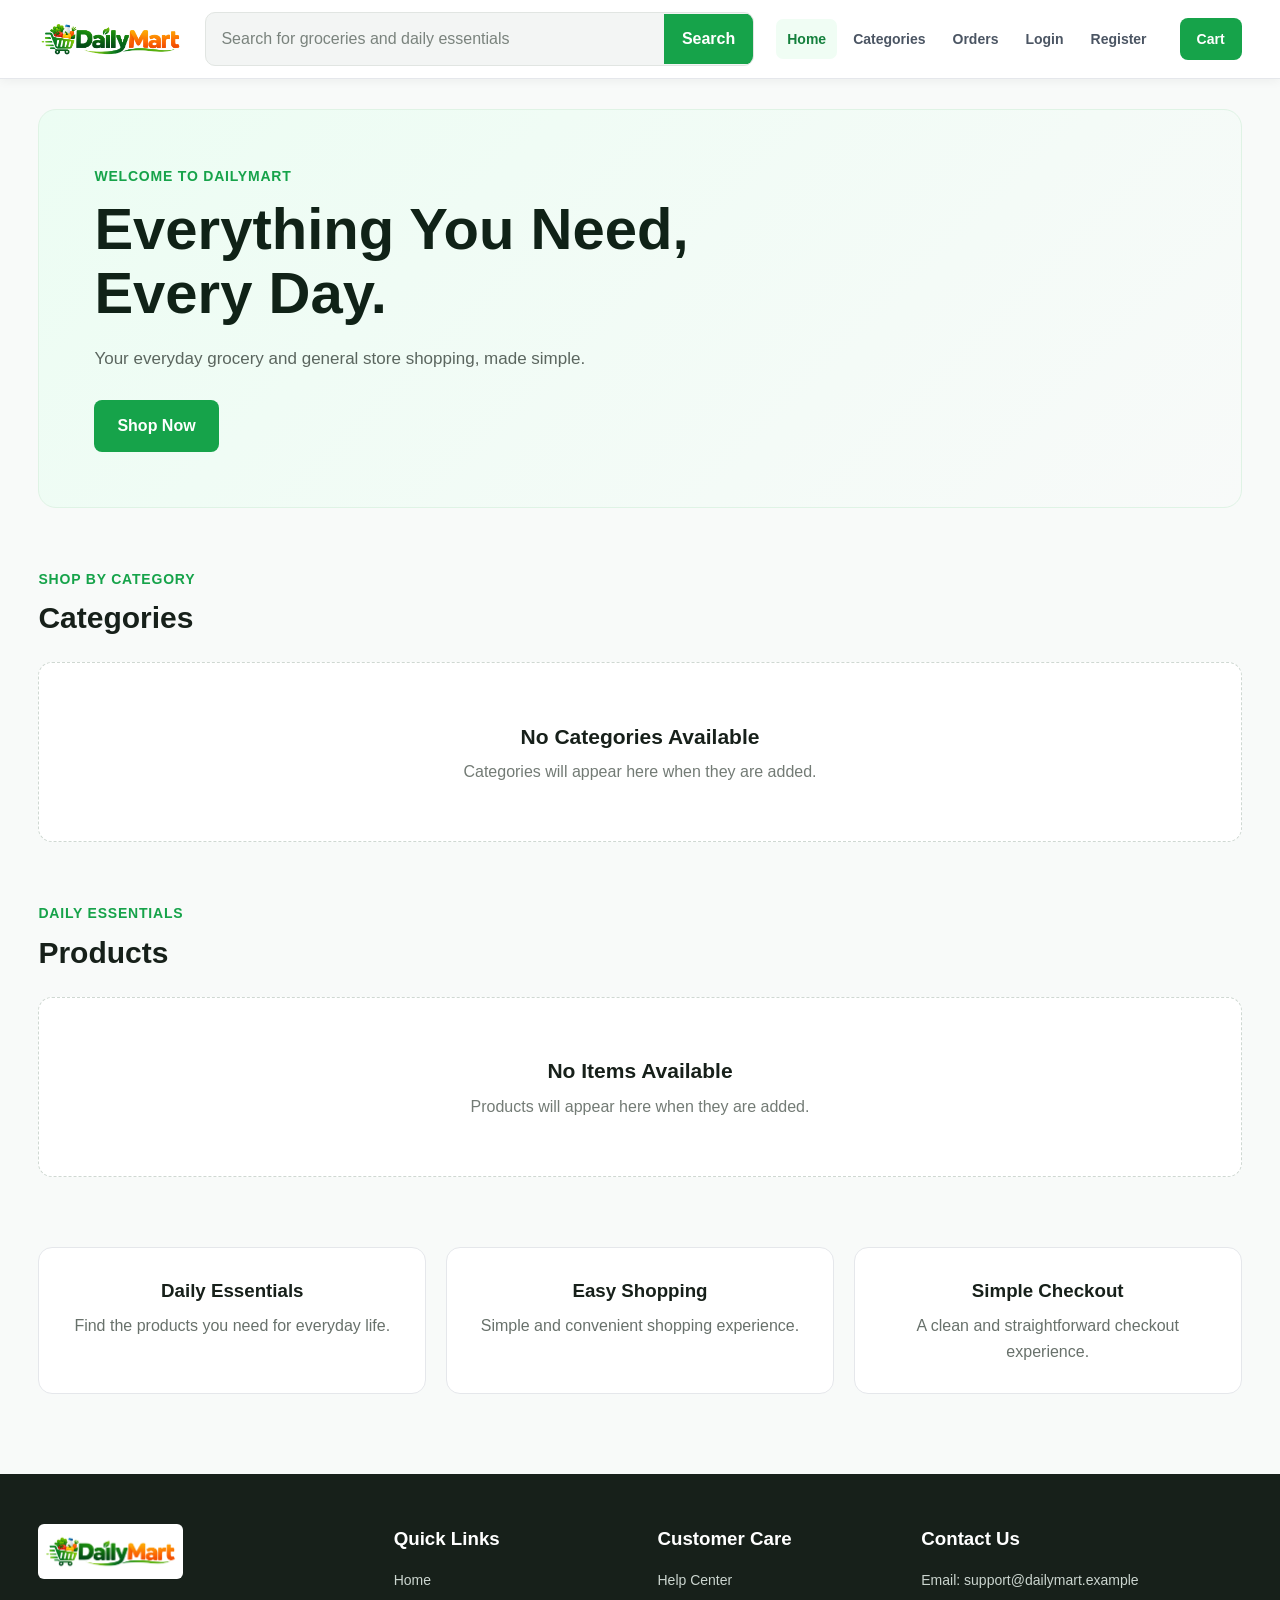
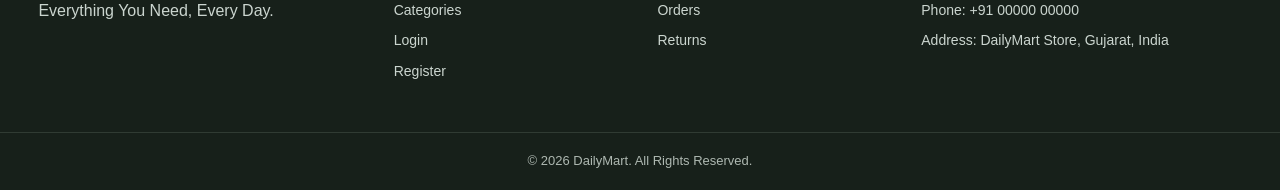
==== commit 0032cee7: "Day 2 Part 4 - DailyMart categories page foundation" ====
--- a/index.html
+++ b/index.html
@@ -1,65 +1,261 @@
 <!DOCTYPE html>
 <html lang="en">
-
 <head>
-
     <meta charset="UTF-8">
-
-    <meta
-        name="viewport"
-        content="width=device-width, initial-scale=1.0"
-    >
-
-    <meta
-        name="description"
-        content="DailyMart - Your daily grocery and essentials store."
-    >
-
-    <title>DailyMart</title>
+    <meta name="viewport" content="width=device-width, initial-scale=1.0">
+
+    <title>DailyMart - Everything You Need, Every Day</title>
 
     <link rel="stylesheet" href="css/style.css">
-
 </head>
 
 <body>
 
-    <!-- =================================
-         HEADER
-    ================================== -->
-
     <header class="site-header">
 
-        <div class="container header-container">
-
-            <a
-                href="index.html"
-                class="logo-link"
-                aria-label="DailyMart Home"
-            >
-
+        <div class="header-container">
+
+            <a href="index.html" class="logo-link">
                 <img
                     src="assets/images/dailymart-logo.png"
-                    alt="DailyMart"
-                    class="logo-image"
+                    alt="DailyMart Logo"
+                    class="site-logo"
                 >
-
             </a>
 
-
-            <nav
-                class="main-navigation"
-                aria-label="Main Navigation"
-            >
-
-                <a
-                    href="index.html"
-                    class="active"
+            <form class="search-form" id="searchForm">
+
+                <input
+                    type="search"
+                    id="searchInput"
+                    placeholder="Search for groceries and daily essentials"
+                    autocomplete="off"
                 >
+
+                <button type="submit">
+                    Search
+                </button>
+
+            </form>
+
+            <nav class="main-nav">
+
+                <a href="index.html" class="nav-link active">
                     Home
                 </a>
 
+                <a href="categories.html" class="nav-link">
+                    Categories
+                </a>
+
+                <a href="#" class="nav-link">
+                    Orders
+                </a>
+
+                <a href="login.html" class="nav-link auth-login-link" id="loginNavLink">
+                    Login
+                </a>
+
+                <a href="register.html" class="nav-link auth-register-link" id="registerNavLink">
+                    Register
+                </a>
+
+                <a href="profile.html" class="nav-link profile-nav-link hidden" id="profileNavLink">
+                    Profile
+                </a>
+
+            </nav>
+
+            <a href="cart.html" class="cart-button">
+                Cart
+            </a>
+
+        </div>
+
+    </header>
+
+
+    <main>
+
+        <section class="hero-section">
+
+            <div class="hero-content">
+
+                <p class="hero-label">
+                    Welcome to DailyMart
+                </p>
+
+                <h1>
+                    Everything You Need, Every Day.
+                </h1>
+
+                <p>
+                    Your everyday grocery and general store shopping,
+                    made simple.
+                </p>
+
+                <a href="#products" class="primary-button">
+                    Shop Now
+                </a>
+
+            </div>
+
+        </section>
+
+
+        <section class="content-section" id="categories">
+
+            <div class="section-heading">
+
+                <p class="section-label">
+                    Shop by Category
+                </p>
+
+                <h2>
+                    Categories
+                </h2>
+
+            </div>
+
+            <div class="empty-state">
+
+                <h3>
+                    No Categories Available
+                </h3>
+
+                <p>
+                    Categories will appear here when they are added.
+                </p>
+
+            </div>
+
+        </section>
+
+
+        <section class="content-section" id="products">
+
+            <div class="section-heading">
+
+                <p class="section-label">
+                    Daily Essentials
+                </p>
+
+                <h2>
+                    Products
+                </h2>
+
+            </div>
+
+            <div class="empty-state">
+
+                <h3>
+                    No Items Available
+                </h3>
+
+                <p>
+                    Products will appear here when they are added.
+                </p>
+
+            </div>
+
+        </section>
+
+
+        <section class="features-section">
+
+            <div class="feature-card">
+
+                <h3>
+                    Daily Essentials
+                </h3>
+
+                <p>
+                    Find the products you need for everyday life.
+                </p>
+
+            </div>
+
+            <div class="feature-card">
+
+                <h3>
+                    Easy Shopping
+                </h3>
+
+                <p>
+                    Simple and convenient shopping experience.
+                </p>
+
+            </div>
+
+            <div class="feature-card">
+
+                <h3>
+                    Simple Checkout
+                </h3>
+
+                <p>
+                    A clean and straightforward checkout experience.
+                </p>
+
+            </div>
+
+        </section>
+
+    </main>
+
+
+    <footer class="site-footer">
+
+        <div class="footer-container">
+
+            <div class="footer-brand">
+
+                <img
+                    src="assets/images/dailymart-logo.png"
+                    alt="DailyMart Logo"
+                    class="footer-logo"
+                >
+
+                <p>
+                    Everything You Need, Every Day.
+                </p>
+
+            </div>
+
+
+            <div class="footer-column">
+
+                <h3>
+                    Quick Links
+                </h3>
+
+                <a href="index.html">
+                    Home
+                </a>
+
+                <a href="categories.html">
+                    Categories
+                </a>
+
+                <a href="login.html">
+                    Login
+                </a>
+
+                <a href="register.html">
+                    Register
+                </a>
+
+            </div>
+
+
+            <div class="footer-column">
+
+                <h3>
+                    Customer Care
+                </h3>
+
                 <a href="#">
-                    Categories
+                    Help Center
                 </a>
 
                 <a href="#">
@@ -67,387 +263,47 @@
                 </a>
 
                 <a href="#">
-                    Profile
-                </a>
-
-            </nav>
-
-
-            <div class="header-actions">
-
-                <button
-                    type="button"
-                    class="header-button"
-                >
-                    Search
-                </button>
-
-
-                <button
-                    type="button"
-                    class="header-button"
-                >
-                    Cart
-                </button>
+                    Returns
+                </a>
+
+            </div>
+
+
+            <div class="footer-column">
+
+                <h3>
+                    Contact Us
+                </h3>
+
+                <p>
+                    Email: support@dailymart.example
+                </p>
+
+                <p>
+                    Phone: +91 00000 00000
+                </p>
+
+                <p>
+                    Address: DailyMart Store, Gujarat, India
+                </p>
 
             </div>
 
         </div>
 
-    </header>
-
-
-    <!-- =================================
-         MAIN
-    ================================== -->
-
-    <main>
-
-        <!-- HERO -->
-
-        <section class="hero-section">
-
-            <div class="container hero-container">
-
-                <div class="hero-content">
-
-                    <p class="hero-label">
-                        Welcome to DailyMart
-                    </p>
-
-
-                    <h1>
-
-                        Everything You Need,
-
-                        <span>
-                            Every Day.
-                        </span>
-
-                    </h1>
-
-
-                    <p class="hero-description">
-
-                        Your everyday grocery and essentials,
-                        all in one place.
-
-                    </p>
-
-
-                    <div class="hero-actions">
-
-                        <a
-                            href="#products"
-                            class="primary-button"
-                        >
-                            Shop Now
-                        </a>
-
-                    </div>
-
-                </div>
-
-            </div>
-
-        </section>
-
-
-        <!-- =================================
-             CATEGORIES
-        ================================== -->
-
-        <section
-            class="categories-section"
-            id="categories"
-        >
-
-            <div class="container">
-
-                <div class="section-heading">
-
-                    <p class="section-label">
-                        Shop by Category
-                    </p>
-
-                    <h2>
-                        Categories
-                    </h2>
-
-                    <p>
-                        Categories will appear here
-                        when they are available.
-                    </p>
-
-                </div>
-
-
-                <div class="empty-section">
-
-                    <h3>
-                        No Categories Available
-                    </h3>
-
-                    <p>
-                        Categories will be added later.
-                    </p>
-
-                </div>
-
-            </div>
-
-        </section>
-
-
-        <!-- =================================
-             PRODUCTS
-        ================================== -->
-
-        <section
-            class="products-section"
-            id="products"
-        >
-
-            <div class="container">
-
-                <div class="section-heading">
-
-                    <p class="section-label">
-                        Fresh &amp; Essential
-                    </p>
-
-                    <h2>
-                        Products
-                    </h2>
-
-                    <p>
-                        Available products will appear here.
-                    </p>
-
-                </div>
-
-
-                <div class="empty-section">
-
-                    <h3>
-                        No Items Available
-                    </h3>
-
-                    <p>
-                        Products will appear here
-                        when they are added to DailyMart.
-                    </p>
-
-                </div>
-
-            </div>
-
-        </section>
-
-
-        <!-- =================================
-             WHY DAILYMART
-        ================================== -->
-
-        <section class="features-section">
-
-            <div class="container">
-
-                <div class="section-heading">
-
-                    <p class="section-label">
-                        DailyMart
-                    </p>
-
-                    <h2>
-                        Shopping Made Simple
-                    </h2>
-
-                </div>
-
-
-                <div class="features-grid">
-
-                    <article class="feature-card">
-
-                        <h3>
-                            Daily Essentials
-                        </h3>
-
-                        <p>
-                            Shop for everyday grocery
-                            and household essentials.
-                        </p>
-
-                    </article>
-
-
-                    <article class="feature-card">
-
-                        <h3>
-                            Easy Shopping
-                        </h3>
-
-                        <p>
-                            Find products quickly and
-                            manage your cart easily.
-                        </p>
-
-                    </article>
-
-
-                    <article class="feature-card">
-
-                        <h3>
-                            Simple Checkout
-                        </h3>
-
-                        <p>
-                            A clean and convenient
-                            shopping experience.
-                        </p>
-
-                    </article>
-
-                </div>
-
-            </div>
-
-        </section>
-
-    </main>
-
-
-    <!-- =================================
-         FOOTER
-    ================================== -->
-
-    <footer class="site-footer">
-
-        <div class="container footer-container">
-
-            <div class="footer-brand">
-
-                <a
-                    href="index.html"
-                    class="footer-logo-link"
-                >
-
-                    <img
-                        src="assets/images/dailymart-logo.png"
-                        alt="DailyMart"
-                        class="footer-logo-image"
-                    >
-
-                </a>
-
-
-                <p>
-                    Your everyday grocery and
-                    essentials store.
-                </p>
-
-            </div>
-
-
-            <div class="footer-column">
-
-                <h3>
-                    Quick Links
-                </h3>
-
-                <a href="index.html">
-                    Home
-                </a>
-
-                <a href="#categories">
-                    Categories
-                </a>
-
-                <a href="#">
-                    Orders
-                </a>
-
-                <a href="#">
-                    Profile
-                </a>
-
-            </div>
-
-
-            <div class="footer-column">
-
-                <h3>
-                    Customer Care
-                </h3>
-
-                <a href="#">
-                    Help Center
-                </a>
-
-                <a href="#">
-                    Delivery Information
-                </a>
-
-                <a href="#">
-                    Return Policy
-                </a>
-
-                <a href="#">
-                    Privacy Policy
-                </a>
-
-            </div>
-
-
-            <div class="footer-column">
-
-                <h3>
-                    Contact Us
-                </h3>
-
-                <p>
-                    Email:
-                    support@dailymart.example
-                </p>
-
-                <p>
-                    Contact:
-                    +91 00000 00000
-                </p>
-
-                <p>
-                    Address:
-                    DailyMart Store
-                </p>
-
-                <p>
-                    Gujarat, India
-                </p>
-
-            </div>
+
+        <div class="footer-bottom">
+
+            <p>
+                © 2026 DailyMart. All Rights Reserved.
+            </p>
 
         </div>
 
-
-        <div class="footer-bottom">
-
-            <div class="container">
-
-                <p>
-                    © 2026 DailyMart.
-                    All rights reserved.
-                </p>
-
-            </div>
-
-        </div>
-
     </footer>
 
 
     <script src="js/main.js"></script>
 
 </body>
-
 </html>
--- a/css/style.css
+++ b/css/style.css
@@ -1,11 +1,6 @@
-/* =========================================
-   DAILYMart
-   CUSTOMER FRONTEND
-   DAY 1 - PART 3
-========================================= */
-
-
-/* RESET */
+/* =========================
+   GLOBAL
+========================= */
 
 * {
     margin: 0;
@@ -13,962 +8,827 @@
     box-sizing: border-box;
 }
 
-
-/* ROOT */
-
-:root {
-
-    --primary-color: #16a34a;
-
-    --primary-dark: #15803d;
-
-    --text-color: #171717;
-
-    --secondary-text: #737373;
-
-    --background-color: #ffffff;
-
-    --light-background: #f6f8f5;
-
-    --border-color: #e5e7eb;
-
-    --white: #ffffff;
-
-    --footer-background: #111827;
-
-    --footer-text: #d1d5db;
-
-    --footer-border: #374151;
-
-}
-
-
-/* BODY */
+html {
+    scroll-behavior: smooth;
+}
 
 body {
-
-    font-family:
-        Arial,
-        Helvetica,
-        sans-serif;
+    font-family: Arial, Helvetica, sans-serif;
+    background: #f8faf9;
+    color: #17201a;
+    line-height: 1.6;
+}
+
+a {
+    text-decoration: none;
+    color: inherit;
+}
+
+button,
+input {
+    font: inherit;
+}
+
+
+/* =========================
+   HEADER
+========================= */
+
+.site-header {
+    position: sticky;
+    top: 0;
+    z-index: 1000;
+    background: #ffffff;
+    border-bottom: 1px solid #e5e7eb;
+    box-shadow: 0 2px 10px rgba(0, 0, 0, 0.05);
+}
+
+.header-container {
+    width: min(1400px, 94%);
+    margin: 0 auto;
+    min-height: 78px;
+
+    display: flex;
+    align-items: center;
+    gap: 22px;
+}
+
+.logo-link {
+    display: flex;
+    align-items: center;
+    flex-shrink: 0;
+}
+
+.site-logo {
+    width: 145px;
+    height: auto;
+    display: block;
+}
+
+
+/* =========================
+   SEARCH
+========================= */
+
+.search-form {
+    flex: 1;
+    max-width: 600px;
+
+    display: flex;
+    align-items: center;
+
+    background: #f3f5f4;
+    border: 1px solid #e1e5e2;
+    border-radius: 10px;
+    overflow: hidden;
+}
+
+.search-form input {
+    flex: 1;
+
+    min-width: 0;
+
+    border: none;
+    outline: none;
+
+    background: transparent;
+
+    padding: 13px 15px;
+
+    color: #17201a;
+}
+
+.search-form input::placeholder {
+    color: #7a837d;
+}
+
+.search-form button {
+    border: none;
+    background: #16a34a;
+    color: #ffffff;
+
+    padding: 12px 18px;
+
+    cursor: pointer;
+    font-weight: 600;
+}
+
+.search-form button:hover {
+    background: #15803d;
+}
+
+
+/* =========================
+   NAVIGATION
+========================= */
+
+.main-nav {
+    display: flex;
+    align-items: center;
+    gap: 5px;
+    white-space: nowrap;
+}
+
+.nav-link {
+    padding: 9px 11px;
+    border-radius: 7px;
+
+    color: #4b5563;
+
+    font-size: 14px;
+    font-weight: 600;
+
+    transition: 0.2s ease;
+}
+
+.nav-link:hover {
+    color: #16a34a;
+    background: #f0fdf4;
+}
+
+.nav-link.active {
+    color: #15803d;
+    background: #f0fdf4;
+}
+
+.hidden {
+    display: none !important;
+}
+
+
+/* =========================
+   CART
+========================= */
+
+.cart-button {
+    flex-shrink: 0;
+
+    background: #16a34a;
+    color: #ffffff;
+
+    padding: 10px 17px;
+
+    border-radius: 8px;
+
+    font-size: 14px;
+    font-weight: 700;
+}
+
+.cart-button:hover {
+    background: #15803d;
+}
+
+
+/* =========================
+   HERO
+========================= */
+
+.hero-section {
+    width: min(1400px, 94%);
+    margin: 30px auto 0;
+
+    min-height: 360px;
+
+    display: flex;
+    align-items: center;
 
     background:
-        var(--background-color);
-
-    color:
-        var(--text-color);
-
-    line-height: 1.5;
-
-}
-
-
-/* CONTAINER */
-
-.container {
-
-    width:
-        min(1200px, 92%);
-
-    margin:
-        0 auto;
-
-}
-
-
-/* =========================================
-   HEADER
-========================================= */
-
-.site-header {
-
+        linear-gradient(
+            135deg,
+            #ecfdf3,
+            #f8faf9
+        );
+
+    border: 1px solid #dff3e5;
+    border-radius: 18px;
+
+    padding: 55px;
+}
+
+.hero-content {
+    max-width: 650px;
+}
+
+.hero-label,
+.section-label {
+    color: #16a34a;
+    font-size: 14px;
+    font-weight: 700;
+    text-transform: uppercase;
+    letter-spacing: 0.8px;
+}
+
+.hero-content h1 {
+    margin-top: 10px;
+
+    font-size: clamp(34px, 5vw, 58px);
+    line-height: 1.1;
+
+    color: #102217;
+}
+
+.hero-content p:not(.hero-label) {
+    margin: 20px 0 28px;
+
+    color: #5b665f;
+    font-size: 17px;
+}
+
+.primary-button {
+    display: inline-flex;
+    align-items: center;
+    justify-content: center;
+
+    background: #16a34a;
+    color: #ffffff;
+
+    padding: 13px 23px;
+
+    border: none;
+    border-radius: 8px;
+
+    font-weight: 700;
+
+    cursor: pointer;
+
+    transition: 0.2s ease;
+}
+
+.primary-button:hover {
+    background: #15803d;
+}
+
+
+/* =========================
+   CONTENT SECTIONS
+========================= */
+
+.content-section {
+    width: min(1400px, 94%);
+    margin: 60px auto;
+}
+
+.section-heading {
+    margin-bottom: 20px;
+}
+
+.section-heading h2 {
+    margin-top: 4px;
+    font-size: 30px;
+}
+
+
+/* =========================
+   EMPTY STATE
+========================= */
+
+.empty-state {
+    min-height: 180px;
+
+    display: flex;
+    flex-direction: column;
+    justify-content: center;
+    align-items: center;
+
+    text-align: center;
+
+    background: #ffffff;
+
+    border: 1px dashed #cfd8d2;
+    border-radius: 14px;
+
+    padding: 30px;
+}
+
+.empty-state h3 {
+    font-size: 21px;
+}
+
+.empty-state p {
+    margin-top: 6px;
+    color: #737b75;
+}
+
+
+/* =========================
+   FEATURES
+========================= */
+
+.features-section {
+    width: min(1400px, 94%);
+    margin: 70px auto;
+
+    display: grid;
+    grid-template-columns: repeat(3, 1fr);
+    gap: 20px;
+}
+
+.feature-card {
+    background: #ffffff;
+
+    border: 1px solid #e5e7eb;
+    border-radius: 14px;
+
+    padding: 28px;
+
+    text-align: center;
+}
+
+.feature-card h3 {
+    margin-bottom: 8px;
+}
+
+.feature-card p {
+    color: #68716b;
+}
+
+
+/* =========================
+   AUTH SECTION
+========================= */
+
+.auth-section {
+    width: min(600px, 92%);
+    margin: 55px auto 80px;
+}
+
+.auth-card {
+    background: #ffffff;
+
+    border: 1px solid #e5e7eb;
+    border-radius: 16px;
+
+    padding: 38px;
+
+    box-shadow: 0 8px 25px rgba(0, 0, 0, 0.06);
+}
+
+.auth-card h1 {
+    margin-top: 6px;
+    font-size: 32px;
+}
+
+.auth-description {
+    margin-top: 8px;
+    color: #6b7280;
+}
+
+.auth-form {
+    margin-top: 28px;
+}
+
+.form-group {
+    margin-bottom: 18px;
+}
+
+.form-group label {
+    display: block;
+
+    margin-bottom: 7px;
+
+    font-size: 14px;
+    font-weight: 700;
+}
+
+.form-group input {
     width: 100%;
 
-    background:
-        var(--white);
-
-    border-bottom:
-        1px solid
-        var(--border-color);
-
-}
-
-
-.header-container {
-
-    min-height:
-        76px;
-
-    display:
-        flex;
-
-    align-items:
-        center;
-
-    justify-content:
-        space-between;
-
-    gap:
-        30px;
-
-}
-
-
-.logo-link {
-
-    display:
-        flex;
-
-    align-items:
-        center;
-
-    text-decoration:
-        none;
-
-}
-
-
-.logo-image {
-
-    display:
-        block;
-
-    width:
-        155px;
-
-    height:
-        auto;
-
-    max-height:
-        52px;
-
-    object-fit:
-        contain;
-
-}
-
-
-/* NAVIGATION */
-
-.main-navigation {
-
-    display:
-        flex;
-
-    align-items:
-        center;
-
-    gap:
-        28px;
-
-}
-
-
-.main-navigation a {
-
-    color:
-        var(--text-color);
-
-    text-decoration:
-        none;
-
-    font-size:
-        15px;
-
-    font-weight:
-        600;
-
-    transition:
-        color 0.2s ease;
-
-}
-
-
-.main-navigation a:hover,
-.main-navigation a.active {
-
-    color:
-        var(--primary-color);
-
-}
-
-
-/* HEADER ACTIONS */
-
-.header-actions {
-
-    display:
-        flex;
-
-    align-items:
-        center;
-
-    gap:
-        10px;
-
-}
-
-
-.header-button {
-
-    border:
-        1px solid
-        var(--border-color);
-
-    background:
-        var(--white);
-
-    color:
-        var(--text-color);
-
-    padding:
-        9px 16px;
-
-    border-radius:
-        8px;
-
-    font-size:
-        14px;
-
-    font-weight:
-        600;
-
-    cursor:
-        pointer;
-
-    transition:
-        0.2s ease;
-
-}
-
-
-.header-button:hover {
-
-    border-color:
-        var(--primary-color);
-
-    color:
-        var(--primary-color);
-
-}
-
-
-/* =========================================
-   HERO
-========================================= */
-
-.hero-section {
-
-    background:
-        var(--light-background);
-
-    padding:
-        100px 0;
-
-}
-
-
-.hero-container {
-
-    display:
-        flex;
-
-    align-items:
-        center;
-
-}
-
-
-.hero-content {
-
-    max-width:
-        760px;
-
-}
-
-
-.hero-label {
-
-    color:
-        var(--primary-color);
-
-    font-size:
-        15px;
-
-    font-weight:
-        700;
-
-    margin-bottom:
-        14px;
-
-}
-
-
-.hero-content h1 {
-
-    font-size:
-        clamp(42px, 6vw, 72px);
-
-    line-height:
-        1.04;
-
-    letter-spacing:
-        -2px;
-
-    margin-bottom:
-        24px;
-
-}
-
-
-.hero-content h1 span {
-
-    color:
-        var(--primary-color);
-
-}
-
-
-.hero-description {
-
-    max-width:
-        620px;
-
-    color:
-        var(--secondary-text);
-
-    font-size:
-        18px;
-
-    margin-bottom:
-        30px;
-
-}
-
-
-.hero-actions {
-
-    display:
-        flex;
-
-    align-items:
-        center;
-
-}
-
-
-.primary-button {
-
-    display:
-        inline-flex;
-
-    align-items:
-        center;
-
-    justify-content:
-        center;
-
-    min-height:
-        46px;
-
-    padding:
-        0 24px;
-
-    border-radius:
-        8px;
-
-    background:
-        var(--primary-color);
-
-    color:
-        var(--white);
-
-    text-decoration:
-        none;
-
-    font-size:
-        15px;
-
-    font-weight:
-        700;
-
-    transition:
-        background-color 0.2s ease;
-
-}
-
-
-.primary-button:hover {
-
-    background:
-        var(--primary-dark);
-
-}
-
-
-/* =========================================
-   COMMON SECTION
-========================================= */
-
-.categories-section,
-.products-section,
-.features-section {
-
-    padding:
-        80px 0;
-
-}
-
-
-.section-heading {
-
-    margin-bottom:
-        30px;
-
-}
-
-
-.section-label {
-
-    color:
-        var(--primary-color);
-
-    font-size:
-        14px;
-
-    font-weight:
-        700;
-
-    margin-bottom:
-        6px;
-
-}
-
-
-.section-heading h2 {
-
-    font-size:
-        32px;
-
-    margin-bottom:
-        8px;
-
-}
-
-
-.section-heading > p:last-child {
-
-    color:
-        var(--secondary-text);
-
-}
-
-
-/* =========================================
-   EMPTY SECTION
-========================================= */
-
-.empty-section {
-
-    min-height:
-        230px;
-
-    display:
-        flex;
-
-    flex-direction:
-        column;
-
-    align-items:
-        center;
-
-    justify-content:
-        center;
-
-    text-align:
-        center;
-
-    border:
-        1px dashed
-        var(--border-color);
-
-    border-radius:
-        14px;
-
-    background:
-        var(--light-background);
-
-    padding:
-        40px;
-
-}
-
-
-.empty-section h3 {
-
-    font-size:
-        21px;
-
-    margin-bottom:
-        8px;
-
-}
-
-
-.empty-section p {
-
-    max-width:
-        500px;
-
-    color:
-        var(--secondary-text);
-
-}
-
-
-/* =========================================
-   FEATURES
-========================================= */
-
-.features-section {
-
-    background:
-        var(--light-background);
-
-}
-
-
-.features-grid {
-
-    display:
-        grid;
-
-    grid-template-columns:
-        repeat(3, 1fr);
-
-    gap:
-        20px;
-
-}
-
-
-.feature-card {
-
-    background:
-        var(--white);
-
-    border:
-        1px solid
-        var(--border-color);
-
-    border-radius:
-        14px;
-
-    padding:
-        28px;
-
-}
-
-
-.feature-card h3 {
-
-    font-size:
-        19px;
-
-    margin-bottom:
-        10px;
-
-}
-
-
-.feature-card p {
-
-    color:
-        var(--secondary-text);
-
-    font-size:
-        14px;
-
-    line-height:
-        1.7;
-
-}
-
-
-/* =========================================
+    border: 1px solid #d6ddd8;
+    border-radius: 8px;
+
+    padding: 13px 14px;
+
+    outline: none;
+
+    background: #ffffff;
+}
+
+.form-group input:focus {
+    border-color: #16a34a;
+    box-shadow: 0 0 0 3px rgba(22, 163, 74, 0.10);
+}
+
+.auth-button {
+    width: 100%;
+    margin-top: 5px;
+}
+
+.form-message {
+    min-height: 24px;
+
+    margin-top: 12px;
+
+    font-size: 14px;
+    font-weight: 600;
+}
+
+.auth-switch {
+    margin-top: 22px;
+
+    text-align: center;
+
+    color: #6b7280;
+}
+
+.auth-switch a {
+    color: #16a34a;
+    font-weight: 700;
+}
+
+.auth-switch a:hover {
+    text-decoration: underline;
+}
+
+
+/* =========================
+   PROFILE
+========================= */
+
+.profile-section {
+    width: min(700px, 92%);
+    margin: 55px auto 80px;
+}
+
+.profile-card {
+    background: #ffffff;
+
+    border: 1px solid #e5e7eb;
+    border-radius: 16px;
+
+    padding: 38px;
+
+    box-shadow: 0 8px 25px rgba(0, 0, 0, 0.06);
+}
+
+.profile-card h1 {
+    margin-top: 5px;
+    font-size: 32px;
+}
+
+.profile-details {
+    margin-top: 28px;
+
+    border: 1px solid #e5e7eb;
+    border-radius: 10px;
+
+    overflow: hidden;
+}
+
+.profile-row {
+    display: flex;
+    justify-content: space-between;
+    gap: 20px;
+
+    padding: 16px;
+
+    border-bottom: 1px solid #e5e7eb;
+}
+
+.profile-row:last-child {
+    border-bottom: none;
+}
+
+.profile-row span {
+    color: #6b7280;
+}
+
+.profile-row strong {
+    text-align: right;
+}
+
+.profile-actions {
+    margin-top: 25px;
+
+    display: grid;
+    grid-template-columns: repeat(2, 1fr);
+    gap: 12px;
+}
+
+.profile-action-button {
+    display: flex;
+    justify-content: center;
+    align-items: center;
+
+    padding: 12px;
+
+    border: 1px solid #dce4df;
+    border-radius: 8px;
+
+    color: #166534;
+
+    font-weight: 700;
+
+    background: #f7fcf8;
+}
+
+.profile-action-button:hover {
+    background: #ecfdf3;
+}
+
+.logout-button {
+    grid-column: 1 / -1;
+
+    border: none;
+    border-radius: 8px;
+
+    padding: 12px;
+
+    background: #dc2626;
+    color: #ffffff;
+
+    font-weight: 700;
+
+    cursor: pointer;
+}
+
+.logout-button:hover {
+    background: #b91c1c;
+}
+
+
+/* =========================
    FOOTER
-========================================= */
+========================= */
 
 .site-footer {
-
-    background:
-        var(--footer-background);
-
-    color:
-        var(--white);
-
-}
-
+    margin-top: 80px;
+
+    background: #17201a;
+    color: #ffffff;
+}
 
 .footer-container {
-
-    display:
-        grid;
-
-    grid-template-columns:
-        1.5fr 1fr 1fr 1.3fr;
-
-    gap:
-        50px;
-
-    padding:
-        60px 0;
-
-}
-
-
-.footer-brand {
-
-    display:
-        flex;
-
-    flex-direction:
-        column;
-
-    align-items:
-        flex-start;
-
-}
-
-
-.footer-logo-link {
-
-    display:
-        inline-flex;
-
-    margin-bottom:
-        18px;
-
-}
-
-
-.footer-logo-image {
-
-    width:
-        145px;
-
-    height:
-        auto;
-
-    max-height:
-        52px;
-
-    object-fit:
-        contain;
-
-}
-
+    width: min(1400px, 94%);
+    margin: 0 auto;
+
+    padding: 50px 0;
+
+    display: grid;
+    grid-template-columns: 1.4fr 1fr 1fr 1.4fr;
+    gap: 35px;
+}
+
+.footer-logo {
+    width: 145px;
+    height: auto;
+
+    background: #ffffff;
+    padding: 5px;
+    border-radius: 6px;
+}
 
 .footer-brand p {
-
-    max-width:
-        270px;
-
-    color:
-        var(--footer-text);
-
-    font-size:
-        14px;
-
-    line-height:
-        1.6;
-
-}
-
+    margin-top: 12px;
+
+    color: #cbd5cf;
+}
 
 .footer-column {
-
-    display:
-        flex;
-
-    flex-direction:
-        column;
-
-    align-items:
-        flex-start;
-
-    gap:
-        10px;
-
-}
-
+    display: flex;
+    flex-direction: column;
+    gap: 8px;
+}
 
 .footer-column h3 {
-
-    font-size:
-        17px;
-
-    margin-bottom:
-        8px;
-
-}
-
-
-.footer-column a {
-
-    color:
-        var(--footer-text);
-
-    text-decoration:
-        none;
-
-    font-size:
-        14px;
-
-}
-
+    margin-bottom: 7px;
+}
+
+.footer-column a,
+.footer-column p {
+    color: #cbd5cf;
+    font-size: 14px;
+}
 
 .footer-column a:hover {
-
-    color:
-        var(--white);
-
-}
-
-
-.footer-column p {
-
-    color:
-        var(--footer-text);
-
-    font-size:
-        14px;
-
-    line-height:
-        1.6;
-
-}
-
+    color: #ffffff;
+}
 
 .footer-bottom {
-
-    border-top:
-        1px solid
-        var(--footer-border);
-
-    padding:
-        20px 0;
-
-}
-
-
-.footer-bottom p {
-
-    color:
-        #9ca3af;
-
-    font-size:
-        13px;
-
-    text-align:
-        center;
-
-}
-
-
-/* =========================================
+    border-top: 1px solid #303b33;
+
+    padding: 18px;
+
+    text-align: center;
+
+    color: #aeb8b1;
+    font-size: 13px;
+}
+
+
+/* =========================
    TABLET
-========================================= */
-
-@media (max-width: 900px) {
+========================= */
+
+@media (max-width: 1050px) {
+
+    .header-container {
+        flex-wrap: wrap;
+        padding: 14px 0;
+    }
+
+    .search-form {
+        order: 3;
+        flex-basis: 100%;
+        max-width: none;
+    }
 
     .footer-container {
-
-        grid-template-columns:
-            1fr 1fr;
-
-        gap:
-            40px;
-
-    }
-
-
-    .features-grid {
-
-        grid-template-columns:
-            1fr;
-
-    }
-
-}
-
-
-/* =========================================
-   HEADER TABLET
-========================================= */
-
-@media (max-width: 800px) {
+        grid-template-columns: repeat(2, 1fr);
+    }
+
+}
+
+
+/* =========================
+   MOBILE
+========================= */
+
+@media (max-width: 700px) {
 
     .header-container {
-
-        flex-wrap:
-            wrap;
-
-        padding:
-            14px 0;
-
-    }
-
-
-    .main-navigation {
-
-        order:
-            3;
-
-        width:
-            100%;
-
-        justify-content:
-            center;
-
-        gap:
-            20px;
-
-    }
-
+        gap: 12px;
+    }
+
+    .site-logo {
+        width: 125px;
+    }
+
+    .main-nav {
+        width: 100%;
+        overflow-x: auto;
+
+        padding-bottom: 3px;
+
+        scrollbar-width: thin;
+    }
+
+    .nav-link {
+        flex-shrink: 0;
+    }
+
+    .cart-button {
+        position: absolute;
+        right: 3%;
+        top: 16px;
+    }
 
     .hero-section {
-
-        padding:
-            70px 0;
-
-    }
-
-}
-
-
-/* =========================================
-   MOBILE
-========================================= */
-
-@media (max-width: 500px) {
-
-    .logo-image {
-
-        width:
-            125px;
-
-        max-height:
-            45px;
-
-    }
-
-
-    .header-container {
-
-        gap:
-            15px;
-
-    }
-
-
-    .header-actions {
-
-        gap:
-            6px;
-
-    }
-
-
-    .header-button {
-
-        padding:
-            8px 11px;
-
-    }
-
-
-    .main-navigation {
-
-        gap:
-            14px;
-
-        justify-content:
-            flex-start;
-
-        overflow-x:
-            auto;
-
-    }
-
-
-    .main-navigation a {
-
-        font-size:
-            14px;
-
-        white-space:
-            nowrap;
-
-    }
-
+        margin-top: 20px;
+        padding: 35px 25px;
+        min-height: 320px;
+    }
+
+    .hero-content h1 {
+        font-size: 36px;
+    }
+
+    .features-section {
+        grid-template-columns: 1fr;
+    }
+
+    .footer-container {
+        grid-template-columns: 1fr;
+    }
+
+    .auth-card,
+    .profile-card {
+        padding: 25px 20px;
+    }
+
+    .profile-actions {
+        grid-template-columns: 1fr;
+    }
+
+    .logout-button {
+        grid-column: auto;
+    }
+
+}
+
+
+/* =========================
+   SMALL MOBILE
+========================= */
+
+@media (max-width: 450px) {
+
+    .search-form button {
+        padding: 12px;
+    }
 
     .hero-section {
-
-        padding:
-            55px 0;
-
-    }
-
-
-    .hero-content h1 {
-
-        font-size:
-            40px;
-
-        letter-spacing:
-            -1px;
-
-    }
-
-
-    .hero-description {
-
-        font-size:
-            16px;
-
-    }
-
-
-    .categories-section,
-    .products-section,
-    .features-section {
-
-        padding:
-            55px 0;
-
-    }
-
-
-    .section-heading h2 {
-
-        font-size:
-            28px;
-
-    }
-
-
-    .footer-container {
-
-        grid-template-columns:
-            1fr;
-
-        gap:
-            35px;
-
-        padding:
-            45px 0;
-
-    }
-
+        padding: 30px 20px;
+    }
+
+    .profile-row {
+        flex-direction: column;
+        gap: 4px;
+    }
+
+    .profile-row strong {
+        text-align: left;
+    }
+
+}
+/* =========================
+   CART
+========================= */
+
+.cart-section {
+    width: min(1100px, 92%);
+    margin: 55px auto 90px;
+}
+
+.cart-section h1 {
+    margin-top: 5px;
+    font-size: 34px;
+}
+
+.cart-empty-state {
+    margin-top: 25px;
+
+    min-height: 380px;
+
+    display: flex;
+    align-items: center;
+    justify-content: center;
+
+    background: #ffffff;
+
+    border: 1px solid #e5e7eb;
+    border-radius: 16px;
+
+    box-shadow: 0 8px 25px rgba(0, 0, 0, 0.05);
+}
+
+.cart-empty-content {
+    text-align: center;
+    padding: 35px;
+}
+
+.cart-empty-content h2 {
+    font-size: 27px;
+}
+
+.cart-empty-content p {
+    margin: 8px 0 25px;
+
+    color: #6b7280;
+}
+
+.active-cart {
+    background: #15803d;
+}
+
+/* =========================
+   CATEGORIES PAGE
+========================= */
+
+.categories-page-section {
+    width: min(1100px, 92%);
+    margin: 55px auto 90px;
+}
+
+.categories-page-section h1 {
+    margin-top: 5px;
+    font-size: 36px;
+}
+
+.page-description {
+    margin-top: 8px;
+    color: #6b7280;
+}
+
+.categories-empty-state {
+    margin-top: 28px;
+
+    min-height: 380px;
+
+    display: flex;
+    flex-direction: column;
+    align-items: center;
+    justify-content: center;
+
+    text-align: center;
+
+    background: #ffffff;
+
+    border: 1px solid #e5e7eb;
+    border-radius: 16px;
+
+    padding: 40px;
+
+    box-shadow: 0 8px 25px rgba(0, 0, 0, 0.05);
+}
+
+.categories-empty-state h2 {
+    font-size: 28px;
+}
+
+.categories-empty-state p {
+    max-width: 600px;
+
+    margin: 10px 0 25px;
+
+    color: #6b7280;
 }
